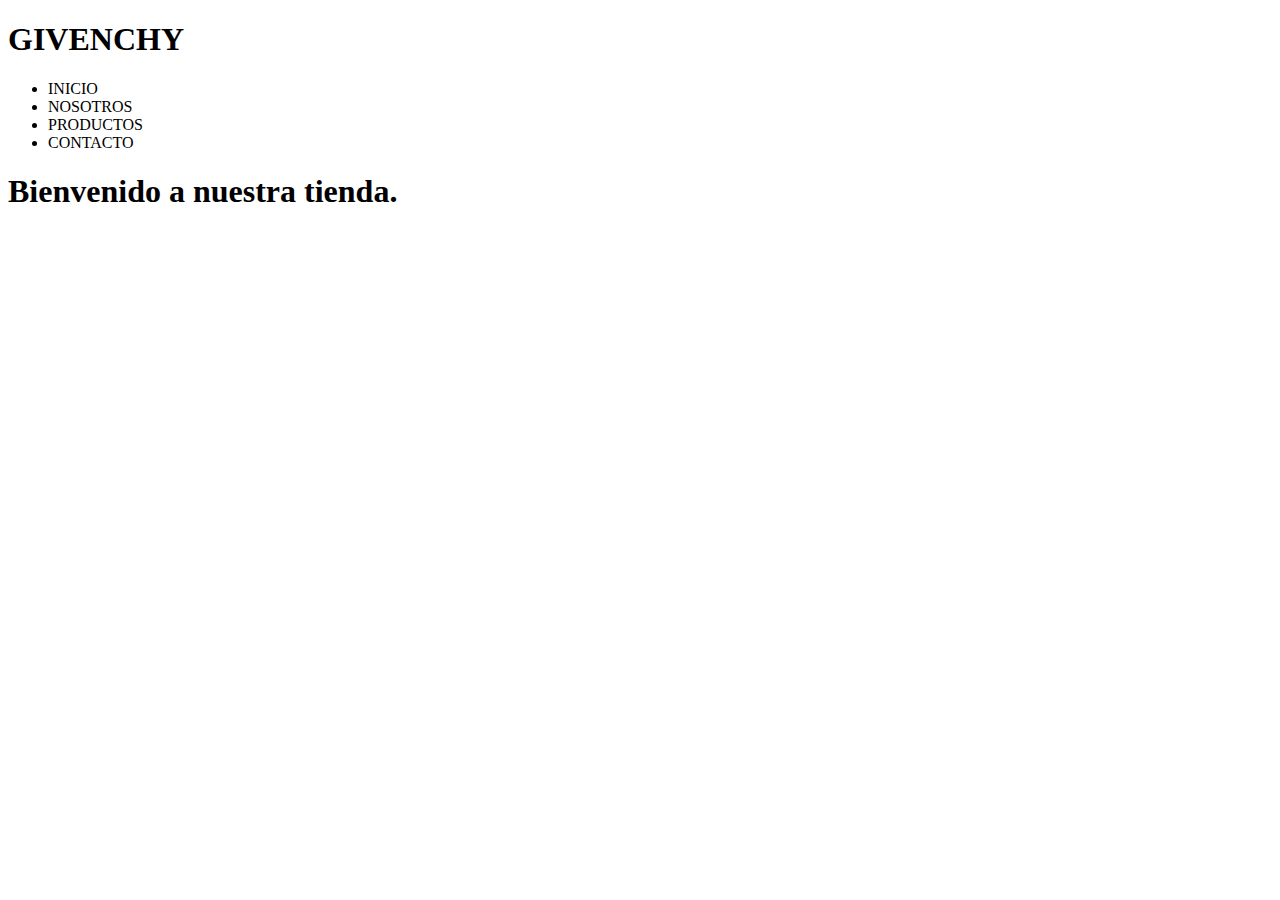
==== index.html @ 5f8a5b2b "proyectofinal" ====
<!DOCTYPE html>
<html lang="en">
<head>
    <meta charset="UTF-8">
    <meta name="viewport" content="width=device-width, initial-scale=1.0">
    <title>GIVENCHY</title>
</head>
<body>
    <!-- encabezado -->
    <section>
        <div>
            <header>
                <h1>GIVENCHY</h1>
            </header>
        </div>
        <!-- menu -->
        <div>
            <nav>
                <ul>
                    <li>INICIO</li>
                    <li>NOSOTROS</li>
                    <li>PRODUCTOS</li>
                    <li>CONTACTO</li>
                </ul>
            </nav>
        </div>
        <!-- TITULO CENTRARL -->
        <div>
            <h1>Bienvenido a nuestra tienda.</h1>
        </div>
    </section>
   
    
</body>
</html>
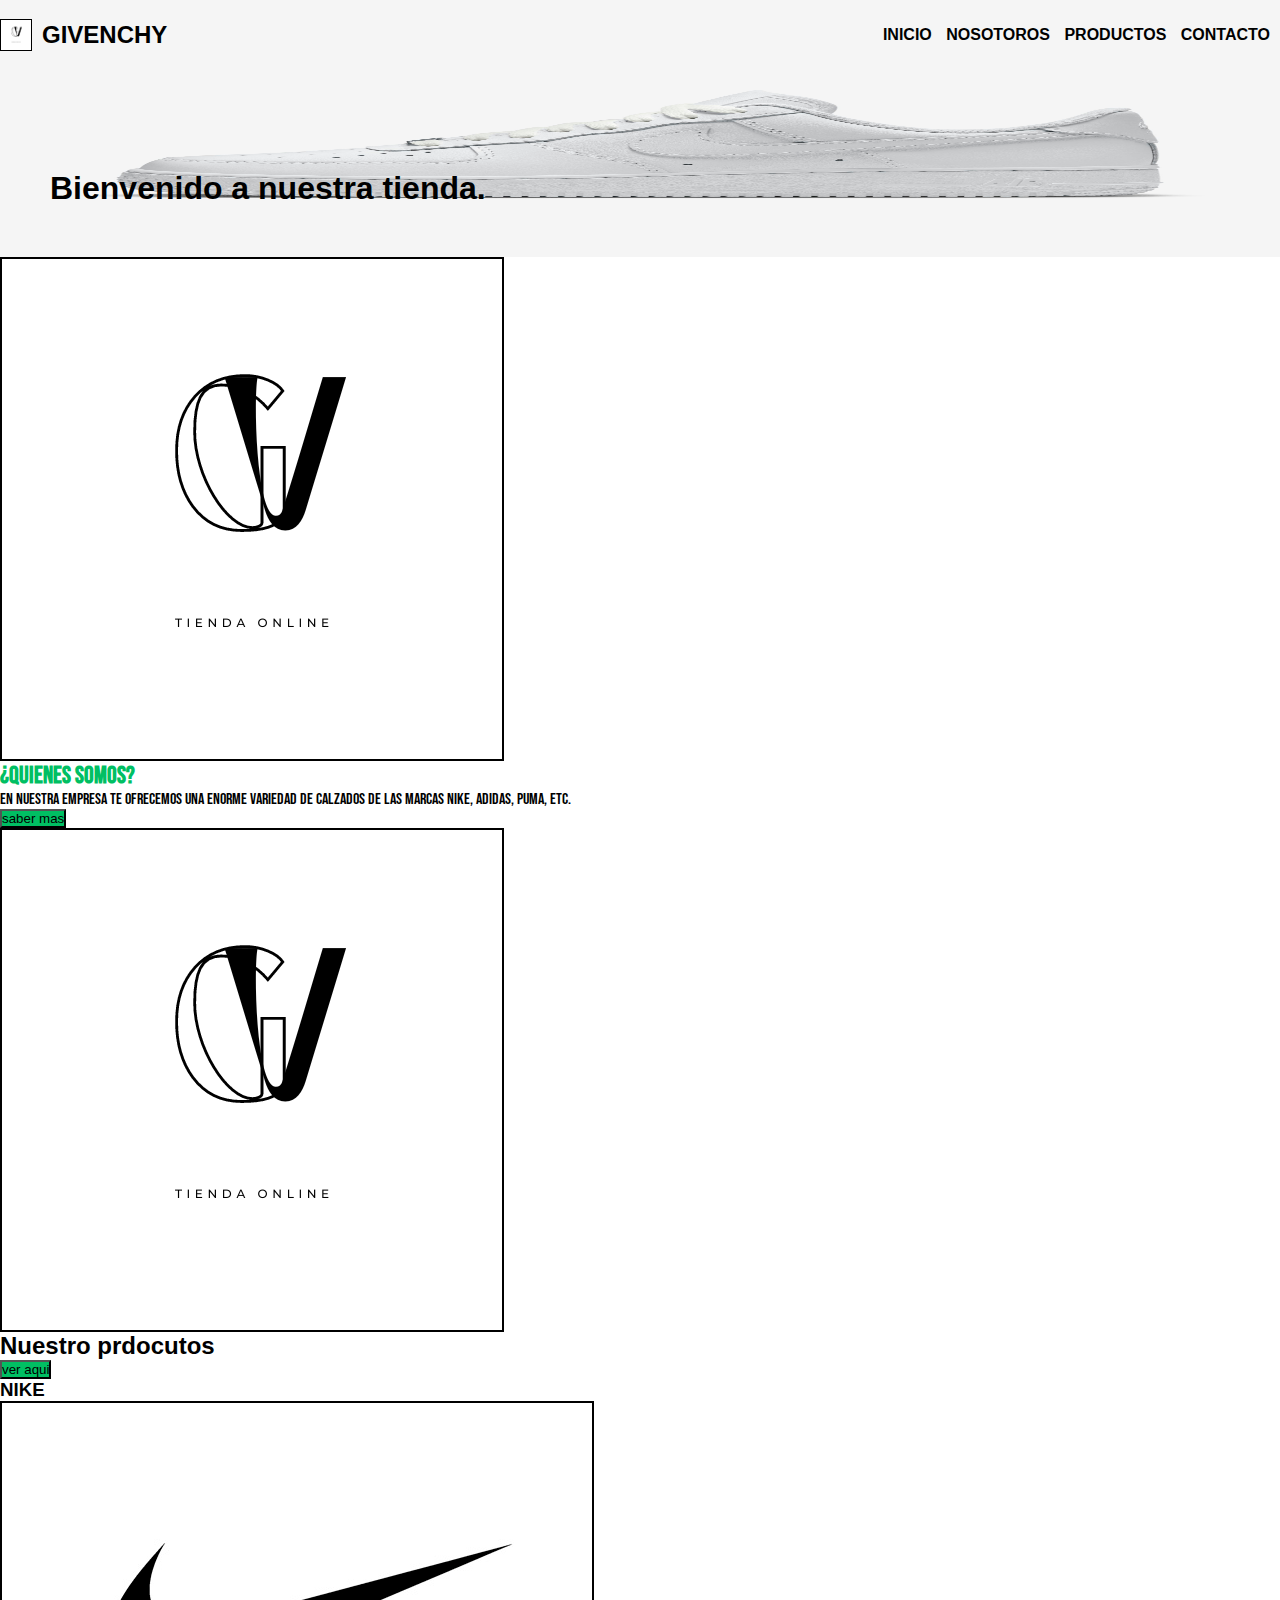
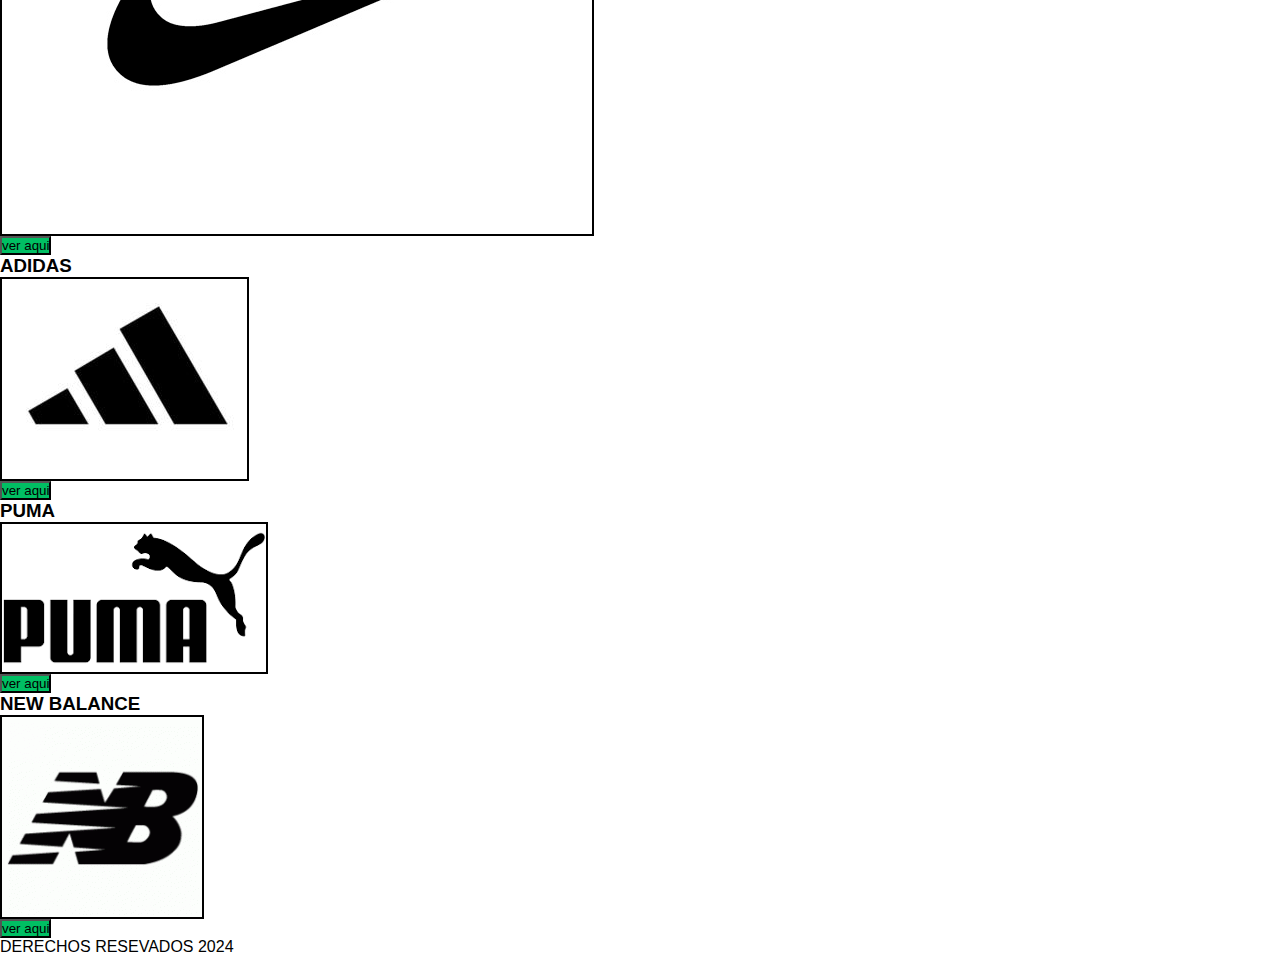
==== commit e323e69c: "proyectofinal" ====
--- a/index.html
+++ b/index.html
@@ -4,32 +4,109 @@
     <meta charset="UTF-8">
     <meta name="viewport" content="width=device-width, initial-scale=1.0">
     <title>GIVENCHY</title>
+    <link rel="stylesheet" href="assets/css/style.css">
+    <link rel="preconnect" href="https://fonts.googleapis.com">
+<link rel="preconnect" href="https://fonts.gstatic.com" crossorigin>
+<link href="https://fonts.googleapis.com/css2?family=Roboto:ital,wght@0,100;0,300;0,400;0,500;0,700;0,900;1,100;1,300;1,400;1,500;1,700;1,900&display=swap" rel="stylesheet">
+<link rel="preconnect" href="https://fonts.googleapis.com">
+<link rel="preconnect" href="https://fonts.gstatic.com" crossorigin>
+<link href="https://fonts.googleapis.com/css2?family=Bebas+Neue&family=Roboto:ital,wght@0,100;0,300;0,400;0,500;0,700;0,900;1,100;1,300;1,400;1,500;1,700;1,900&display=swap" rel="stylesheet">
 </head>
 <body>
-    <!-- encabezado -->
+   
+    <section class="fondo-inicio">
+        <!--logo y encabezado  -->
+        <header class="header-index">
+
+            <div class="logo-header">
+            
+                <img src="assets/img/logo givenchy/loggivenchy.png" alt="" id="logoimage">
+                <h2 class="nombre-empresa">GIVENCHY</h2>
+    
+               
+               </div>
+
+               <nav>
+
+                <a href="/index.html" class="nav-link">INICIO</a>
+                <a href="/pages/nosotros.html" class="nav-link">NOSOTOROS</a>
+                <a href="/pages/nuestroproductos.html" class="nav-link">PRODUCTOS</a>
+                <a href="/pages/contacto.html" class="nav-link">CONTACTO</a>
+                
+               </nav>
+
+        </header>
+        
+          
+          <div class="clearfix">
+
+            </div>
+            
+       
+        <!-- TITULO CENTRARL -->
+        <div class="titulo-central">
+            <h1 class="titulo1">Bienvenido a nuestra tienda.</h1>
+        </div>
+    </section>
+    <section id="fondo-nosotros">
+        <div>
+        <!--nosotros-->
+        <header>
+            <figure>                    
+                    <img src="assets/img/logo givenchy/loggivenchy.png" alt="" class="imagenlogo1">
+            </figure>
+            
+        </header>
+            <h2 class="titulo-nosotros">
+            ¿Quienes  somos?            
+        </h2>
+
+            <p class="parrafo-nosotros">En nuestra empresa te ofrecemos una enorme variedad de calzados de las marcas NIKE, ADIDAS, PUMA, ETC.</p>
+
+            <button class="boton-sabermas"><a href="/pages/contacto.html">saber mas</a></button>
+        </div>
+    </section>
+    <section class="fondo-productos">
+        <div class="productos">
+            <!-- nuestros productos -->
+            
+                <figure>                    
+                    <img src="assets/img/logo givenchy/loggivenchy.png" alt="" class="imagenlogo1">
+            </figure>
+            
+            <h2>Nuestro prdocutos</h2>
+            <button class="boton-veraqui"><a href="pages/nuestroproductos.html">ver aqui</a></button>
+        </div>
+    </section>
     <section>
         <div>
-            <header>
-                <h1>GIVENCHY</h1>
-            </header>
+            <!-- nike -->
+            <h3>NIKE</h3>
+            <img src="assets/img/logo_nike_principal.jpg" alt="" class="imagenlogo1">
+            <button class="boton-veraqui"><a href="/pages/productos/nike.html">ver aqui</a></button>
         </div>
-        <!-- menu -->
         <div>
-            <nav>
-                <ul>
-                    <li>INICIO</li>
-                    <li>NOSOTROS</li>
-                    <li>PRODUCTOS</li>
-                    <li>CONTACTO</li>
-                </ul>
-            </nav>
+            <!-- adidas -->
+            <h3>ADIDAS</h3>
+            <img src="assets/img/adidas-logo-black-symbol-clothes-design-icon-abstract-football-illustration-with-white-background-free-vector.jpg" alt="" class="imagenlogo1">
+            <button class="boton-veraqui"><a href="/pages/productos/adidas.html">ver aqui</a></button>
+
         </div>
-        <!-- TITULO CENTRARL -->
         <div>
-            <h1>Bienvenido a nuestra tienda.</h1>
+            <!-- puma -->
+            <h3>PUMA</h3>
+            <img src="assets/img/images.png" alt="" class="imagenlogo1">
+            <button class="boton-veraqui"><a href="/pages/productos/puma.html">ver aqui</a></button>
+
+        </div>
+        <div>
+            <!-- newbalance -->
+            <h3>NEW BALANCE</h3>
+            <img src="assets/img/new_balance.gif" alt="" class="imagenlogo1">
+            <button class="boton-veraqui"><a href="/pages/productos/newbalance.html">ver aqui</a></button>
+
         </div>
     </section>
-   
-    
+    <footer>DERECHOS RESEVADOS 2024</footer>
 </body>
 </html>--- a/assets/css/style.css
+++ b/assets/css/style.css
@@ -0,0 +1,298 @@
+
+.bebas-neue-regular {
+    font-family: "Bebas Neue", sans-serif;
+    font-weight: 400;
+    font-style: normal;
+  }
+  
+
+* {
+    margin: 0px;
+    padding: 0px;
+}
+
+.clearfix {
+    clear: both;
+}
+
+/* logo y encabezado */
+body {
+    font-family: sans-serif;
+    margin: 0;
+}
+a {
+    text-decoration: none;
+    color: black;
+}
+nav a {
+    font-weight: 600;
+    margin-right: 10px;
+}
+nav a:hover {
+    color: #00BF63;
+}
+.header-index {
+    display: flex;
+    min-height: 70px;
+    
+    justify-content: space-between;
+    align-items: center;
+}
+
+.logo-header {
+
+   display: flex; 
+   align-items: center;
+}
+#logoimage {
+    height: 30px;
+    margin-right: 10px;
+    border: 1px solid black;
+
+}
+@media (max-width:700px){
+    header{
+        flex-direction: column;
+    }
+    nav {
+        padding: 10px 0px;
+    }
+}
+
+
+/* titulo central */
+.head-givenchy {
+    color: aqua;
+    font-family: "Bebas Neue", sans-serif;
+
+}
+.imagenlogo1 {
+    border: 2px solid black;
+    display: flex;
+    align-items: center;
+    justify-content: space-between;
+
+}
+
+
+
+.head-givenchy {
+    color:black;
+}
+.titulo1{
+    margin-top: 50px;
+    padding: 50px;
+
+}
+.titulo-centr{
+    color: #00BF63;
+    font-family: "Bebas Neue", sans-serif;
+
+    
+}
+.fondo-inicio {
+    background-image: url(/assets/img/nikeairforce1.jpg);
+  background-repeat: no-repeat;
+  background-size: 100% 100%;
+}
+/* nosotros */
+.titulo-nosotros {
+    color: #00BF63;
+    font-family: "Bebas Neue", sans-serif;
+
+
+}
+.parrafo-nosotros {
+    color: black;
+    font-family: "Bebas Neue", sans-serif;
+
+
+}
+.boton-sabermas {
+    background-color:#00BF63;
+
+}
+
+/* nuestro productos */
+.boton-veraqui {
+    color: white;
+    background-color:#00BF63;
+}
+.boton-veraqui2 {
+    color: white;
+    background-color:#00BF63;
+}
+
+
+/* productos */
+.titulo-nike{
+    color: #00BF63;
+
+}
+.boton-nike{
+    color: white;
+    background-color:#00BF63;
+}
+.titulo-adidas{
+    color: #00BF63;
+
+}
+.boton-adidas{
+    color: white;
+    background-color:#00BF63;
+}
+.titulo-puma{
+    color: #00BF63;
+
+}
+.boton-puma{
+    color: white;
+    background-color:#00BF63;
+}
+.titulo-new{
+    color: #00BF63;
+
+}
+.boton-new{
+    color: white;
+    background-color:#00BF63;
+}
+
+
+
+
+
+/* adidas */
+.titulo-ozmillen {
+    color: #00BF63;
+}
+.boton-ozmillen {
+    color: white;
+    background-color:#00BF63;
+
+}
+
+.titulo-campus {
+    color: #00BF63;
+}
+.boton-campus {
+    color: white;
+    background-color:#00BF63;
+
+}
+
+.titulo-breaknet {
+    color: #00BF63;
+}
+.boton-breaknet {
+    color: white;
+    background-color:#00BF63;
+
+}
+
+.titulo-confort {
+    color: #00BF63;
+}
+.boton-confort {
+    color: white;
+    background-color:#00BF63;
+
+}
+/* nike */
+.titulo-lownext {
+    color: #00BF63;
+
+}
+.boton-lownext {
+    color: white;
+    background-color:#00BF63;
+
+}
+.titulo-courtvision {
+    color: #00BF63;
+
+}
+.boton-courtvision {
+    color: white;
+    background-color:#00BF63;
+
+}
+.titulo-air97 {
+    color: #00BF63;
+
+}
+.boton-air97 {
+    color: white;
+    background-color:#00BF63;
+
+}
+.titulo-maxdia {
+    color: #00BF63;
+
+}
+.boton-maxdia {
+    color: white;
+    background-color:#00BF63;
+
+}
+/* puma */
+.titulo-future{
+    color: #00BF63;
+}
+.boton-future{
+    color: white;
+    background-color:#00BF63;
+}
+.titulo-rsx{
+    color: #00BF63;
+}
+.boton-rsx{
+    color: white;
+    background-color:#00BF63;
+}
+.titulo-trc{
+    color: #00BF63;
+}
+.boton-trc{
+    color: white;
+    background-color:#00BF63;
+}
+.titulo-calidram{
+    color: #00BF63;
+}
+.boton-calidram{
+    color: white;
+    background-color:#00BF63;
+}
+/* newbalance */
+.titulo-574{
+    color: #00BF63;
+}
+.boton-574{
+    color: white;
+    background-color:#00BF63;
+}
+.titulo-m574{
+    color: #00BF63;
+}
+.boton-m574{
+    color: white;
+    background-color:#00BF63;
+}
+.titulo-fresh{
+    color: #00BF63;
+}
+.boton-fresh{
+    color: white;
+    background-color:#00BF63;
+}
+.titulo-500{
+    color: #00BF63;
+}
+.boton-500{
+    color: white;
+    background-color:#00BF63;
+}
+
+
+
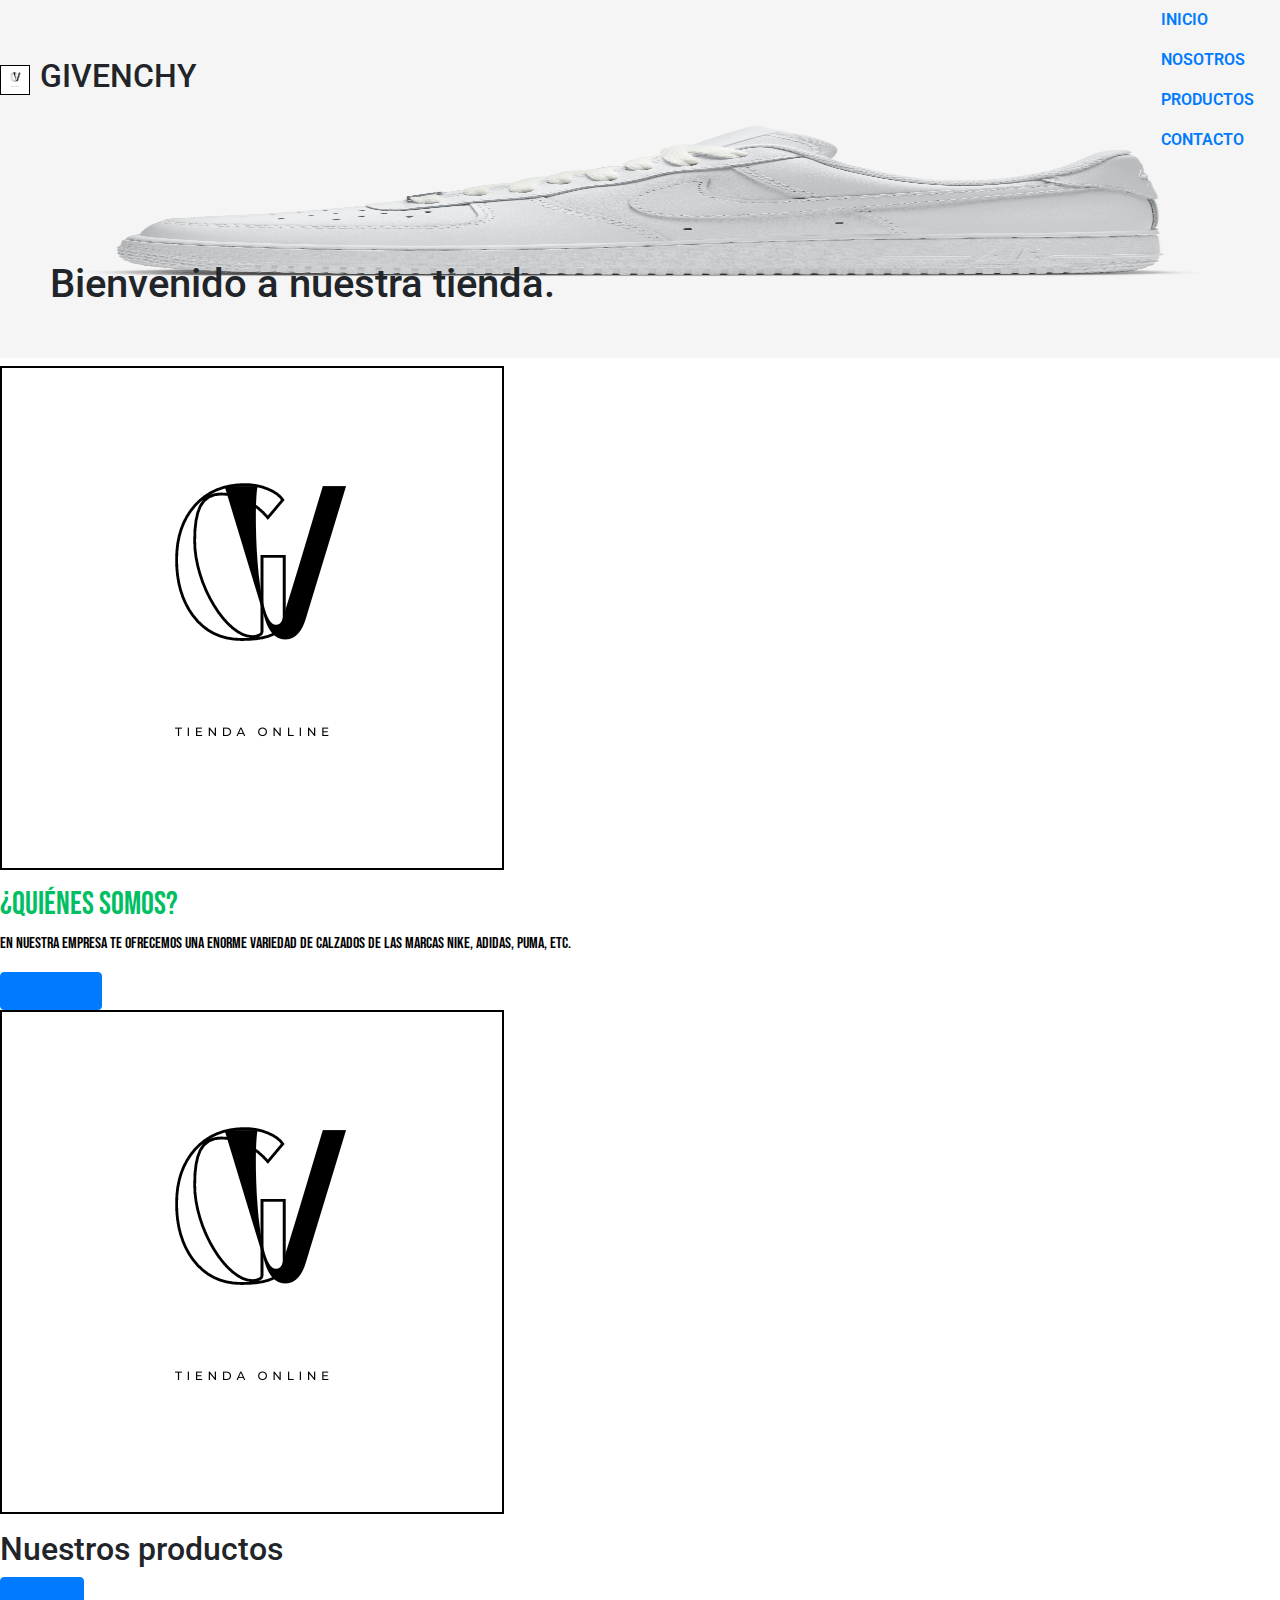
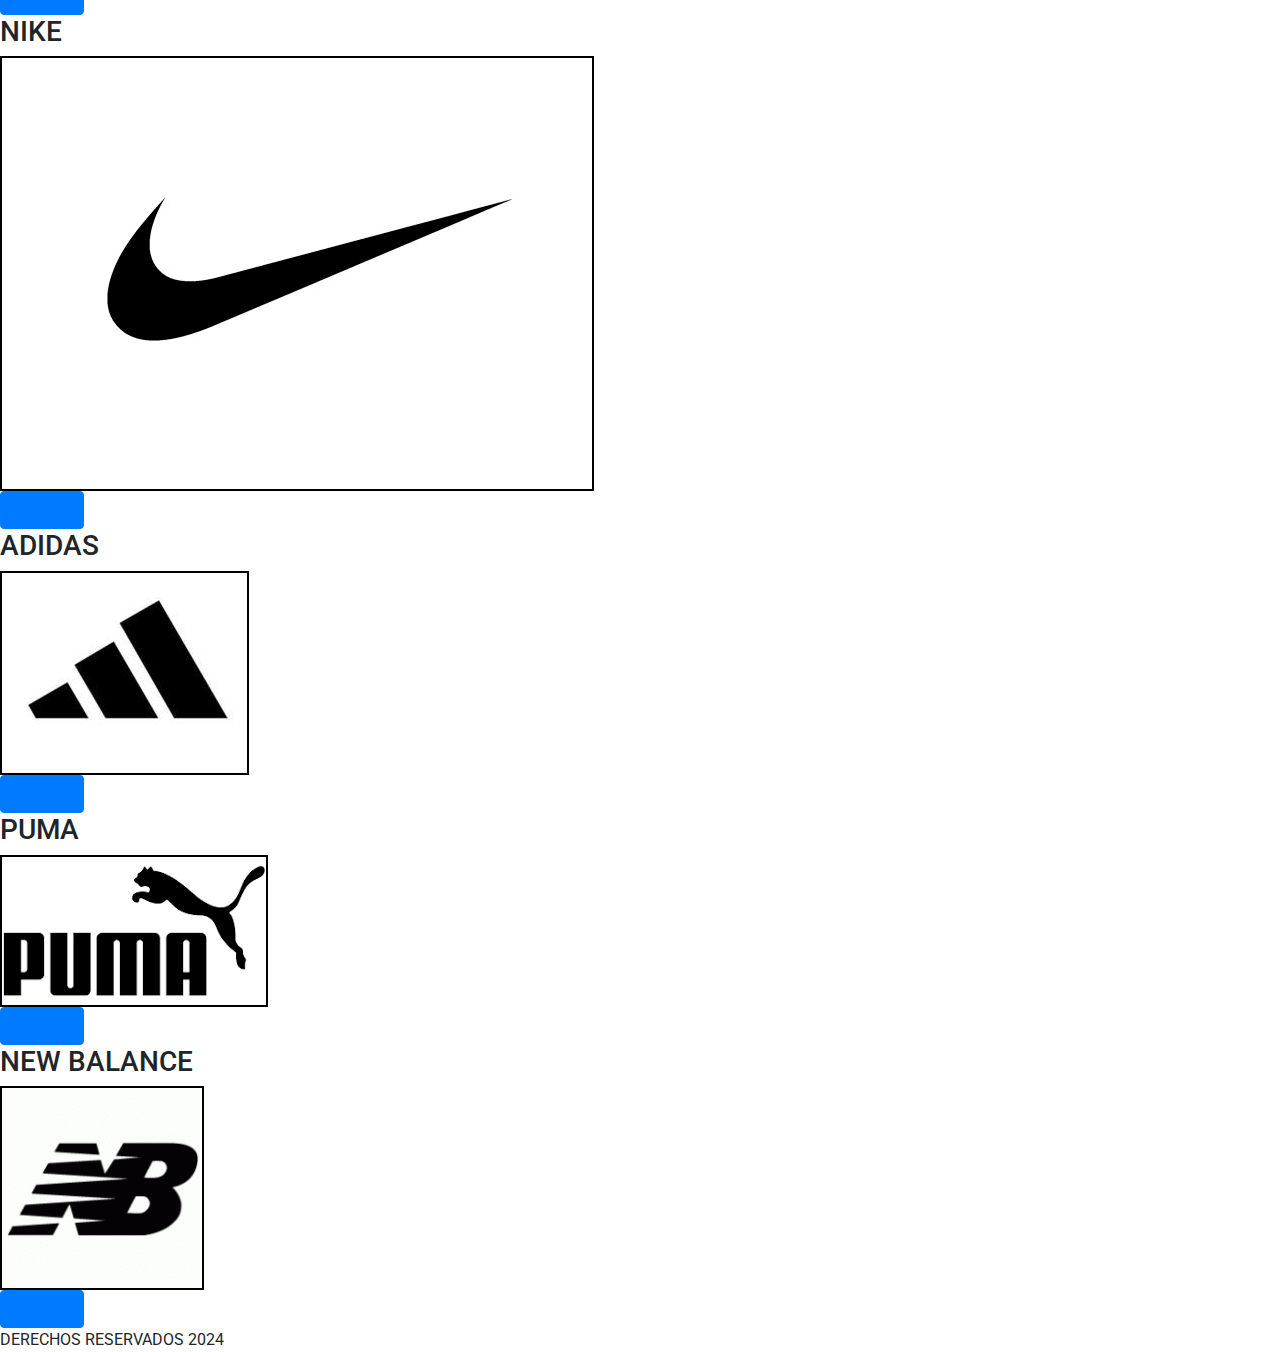
==== commit 3c5ee7bb: "proyectofinal" ====
--- a/index.html
+++ b/index.html
@@ -5,108 +5,85 @@
     <meta name="viewport" content="width=device-width, initial-scale=1.0">
     <title>GIVENCHY</title>
     <link rel="stylesheet" href="assets/css/style.css">
+    <!-- Bootstrap CSS -->
+    <link href="https://stackpath.bootstrapcdn.com/bootstrap/4.5.2/css/bootstrap.min.css" rel="stylesheet">
     <link rel="preconnect" href="https://fonts.googleapis.com">
-<link rel="preconnect" href="https://fonts.gstatic.com" crossorigin>
-<link href="https://fonts.googleapis.com/css2?family=Roboto:ital,wght@0,100;0,300;0,400;0,500;0,700;0,900;1,100;1,300;1,400;1,500;1,700;1,900&display=swap" rel="stylesheet">
-<link rel="preconnect" href="https://fonts.googleapis.com">
-<link rel="preconnect" href="https://fonts.gstatic.com" crossorigin>
-<link href="https://fonts.googleapis.com/css2?family=Bebas+Neue&family=Roboto:ital,wght@0,100;0,300;0,400;0,500;0,700;0,900;1,100;1,300;1,400;1,500;1,700;1,900&display=swap" rel="stylesheet">
+    <link rel="preconnect" href="https://fonts.gstatic.com" crossorigin>
+    <link href="https://fonts.googleapis.com/css2?family=Roboto:ital,wght@0,100;0,300;0,400;0,500;0,700;0,900;1,100;1,300;1,400;1,500;1,700;1,900&display=swap" rel="stylesheet">
+    <link rel="preconnect" href="https://fonts.googleapis.com">
+    <link rel="preconnect" href="https://fonts.gstatic.com" crossorigin>
+    <link href="https://fonts.googleapis.com/css2?family=Bebas+Neue&family=Roboto:ital,wght@0,100;0,300;0,400;0,500;0,700;0,900;1,100;1,300;1,400;1,500;1,700;1,900&display=swap" rel="stylesheet">
 </head>
 <body>
-   
     <section class="fondo-inicio">
-        <!--logo y encabezado  -->
+        <!-- Header y navegación -->
         <header class="header-index">
-
             <div class="logo-header">
-            
                 <img src="assets/img/logo givenchy/loggivenchy.png" alt="" id="logoimage">
                 <h2 class="nombre-empresa">GIVENCHY</h2>
-    
-               
-               </div>
-
-               <nav>
-
+            </div>
+            <nav>
                 <a href="/index.html" class="nav-link">INICIO</a>
-                <a href="/pages/nosotros.html" class="nav-link">NOSOTOROS</a>
+                <a href="/pages/nosotros.html" class="nav-link">NOSOTROS</a>
                 <a href="/pages/nuestroproductos.html" class="nav-link">PRODUCTOS</a>
                 <a href="/pages/contacto.html" class="nav-link">CONTACTO</a>
-                
-               </nav>
-
+            </nav>
         </header>
-        
-          
-          <div class="clearfix">
-
-            </div>
-            
-       
-        <!-- TITULO CENTRARL -->
+        <!-- Título central -->
         <div class="titulo-central">
             <h1 class="titulo1">Bienvenido a nuestra tienda.</h1>
         </div>
     </section>
     <section id="fondo-nosotros">
+        <!-- Nosotros -->
         <div>
-        <!--nosotros-->
-        <header>
-            <figure>                    
+            <header>
+                <figure>
                     <img src="assets/img/logo givenchy/loggivenchy.png" alt="" class="imagenlogo1">
-            </figure>
-            
-        </header>
-            <h2 class="titulo-nosotros">
-            ¿Quienes  somos?            
-        </h2>
-
-            <p class="parrafo-nosotros">En nuestra empresa te ofrecemos una enorme variedad de calzados de las marcas NIKE, ADIDAS, PUMA, ETC.</p>
-
-            <button class="boton-sabermas"><a href="/pages/contacto.html">saber mas</a></button>
+                </figure>
+            </header>
+            <h2 class="titulo-nosotros">¿Quiénes somos?</h2>
+            <p class="parrafo-nosotros">En nuestra empresa te ofrecemos una enorme variedad de calzados de las marcas NIKE, ADIDAS, PUMA, etc.</p>
+            <button class="btn btn-primary boton-sabermas"><a href="/pages/contacto.html">Saber más</a></button>
         </div>
     </section>
     <section class="fondo-productos">
+        <!-- Nuestros productos -->
         <div class="productos">
-            <!-- nuestros productos -->
-            
-                <figure>                    
-                    <img src="assets/img/logo givenchy/loggivenchy.png" alt="" class="imagenlogo1">
+            <figure>
+                <img src="assets/img/logo givenchy/loggivenchy.png" alt="" class="imagenlogo1">
             </figure>
-            
-            <h2>Nuestro prdocutos</h2>
-            <button class="boton-veraqui"><a href="pages/nuestroproductos.html">ver aqui</a></button>
+            <h2>Nuestros productos</h2>
+            <button class="btn btn-primary boton-veraqui"><a href="pages/nuestroproductos.html">Ver aquí</a></button>
         </div>
     </section>
     <section>
+        <!-- Marcas -->
         <div>
-            <!-- nike -->
             <h3>NIKE</h3>
             <img src="assets/img/logo_nike_principal.jpg" alt="" class="imagenlogo1">
-            <button class="boton-veraqui"><a href="/pages/productos/nike.html">ver aqui</a></button>
+            <button class="btn btn-primary boton-veraqui"><a href="/pages/productos/nike.html">Ver aquí</a></button>
         </div>
         <div>
-            <!-- adidas -->
             <h3>ADIDAS</h3>
             <img src="assets/img/adidas-logo-black-symbol-clothes-design-icon-abstract-football-illustration-with-white-background-free-vector.jpg" alt="" class="imagenlogo1">
-            <button class="boton-veraqui"><a href="/pages/productos/adidas.html">ver aqui</a></button>
-
+            <button class="btn btn-primary boton-veraqui"><a href="/pages/productos/adidas.html">Ver aquí</a></button>
         </div>
         <div>
-            <!-- puma -->
             <h3>PUMA</h3>
             <img src="assets/img/images.png" alt="" class="imagenlogo1">
-            <button class="boton-veraqui"><a href="/pages/productos/puma.html">ver aqui</a></button>
-
+            <button class="btn btn-primary boton-veraqui"><a href="/pages/productos/puma.html">Ver aquí</a></button>
         </div>
         <div>
-            <!-- newbalance -->
             <h3>NEW BALANCE</h3>
             <img src="assets/img/new_balance.gif" alt="" class="imagenlogo1">
-            <button class="boton-veraqui"><a href="/pages/productos/newbalance.html">ver aqui</a></button>
-
+            <button class="btn btn-primary boton-veraqui"><a href="/pages/productos/newbalance.html">Ver aquí</a></button>
         </div>
     </section>
-    <footer>DERECHOS RESEVADOS 2024</footer>
+    <footer>DERECHOS RESERVADOS 2024</footer>
+    <!-- Bootstrap JS, Popper.js y jQuery -->
+    <script src="https://code.jquery.com/jquery-3.5.1.slim.min.js"></script>
+    <script src="https://cdn.jsdelivr.net/npm/@popperjs/core@2.5.3/dist/umd/popper.min.js"></script>
+    <script src="https://stackpath.bootstrapcdn.com/bootstrap/4.5.2/js/bootstrap.min.js"></script>
 </body>
-</html>+</html>
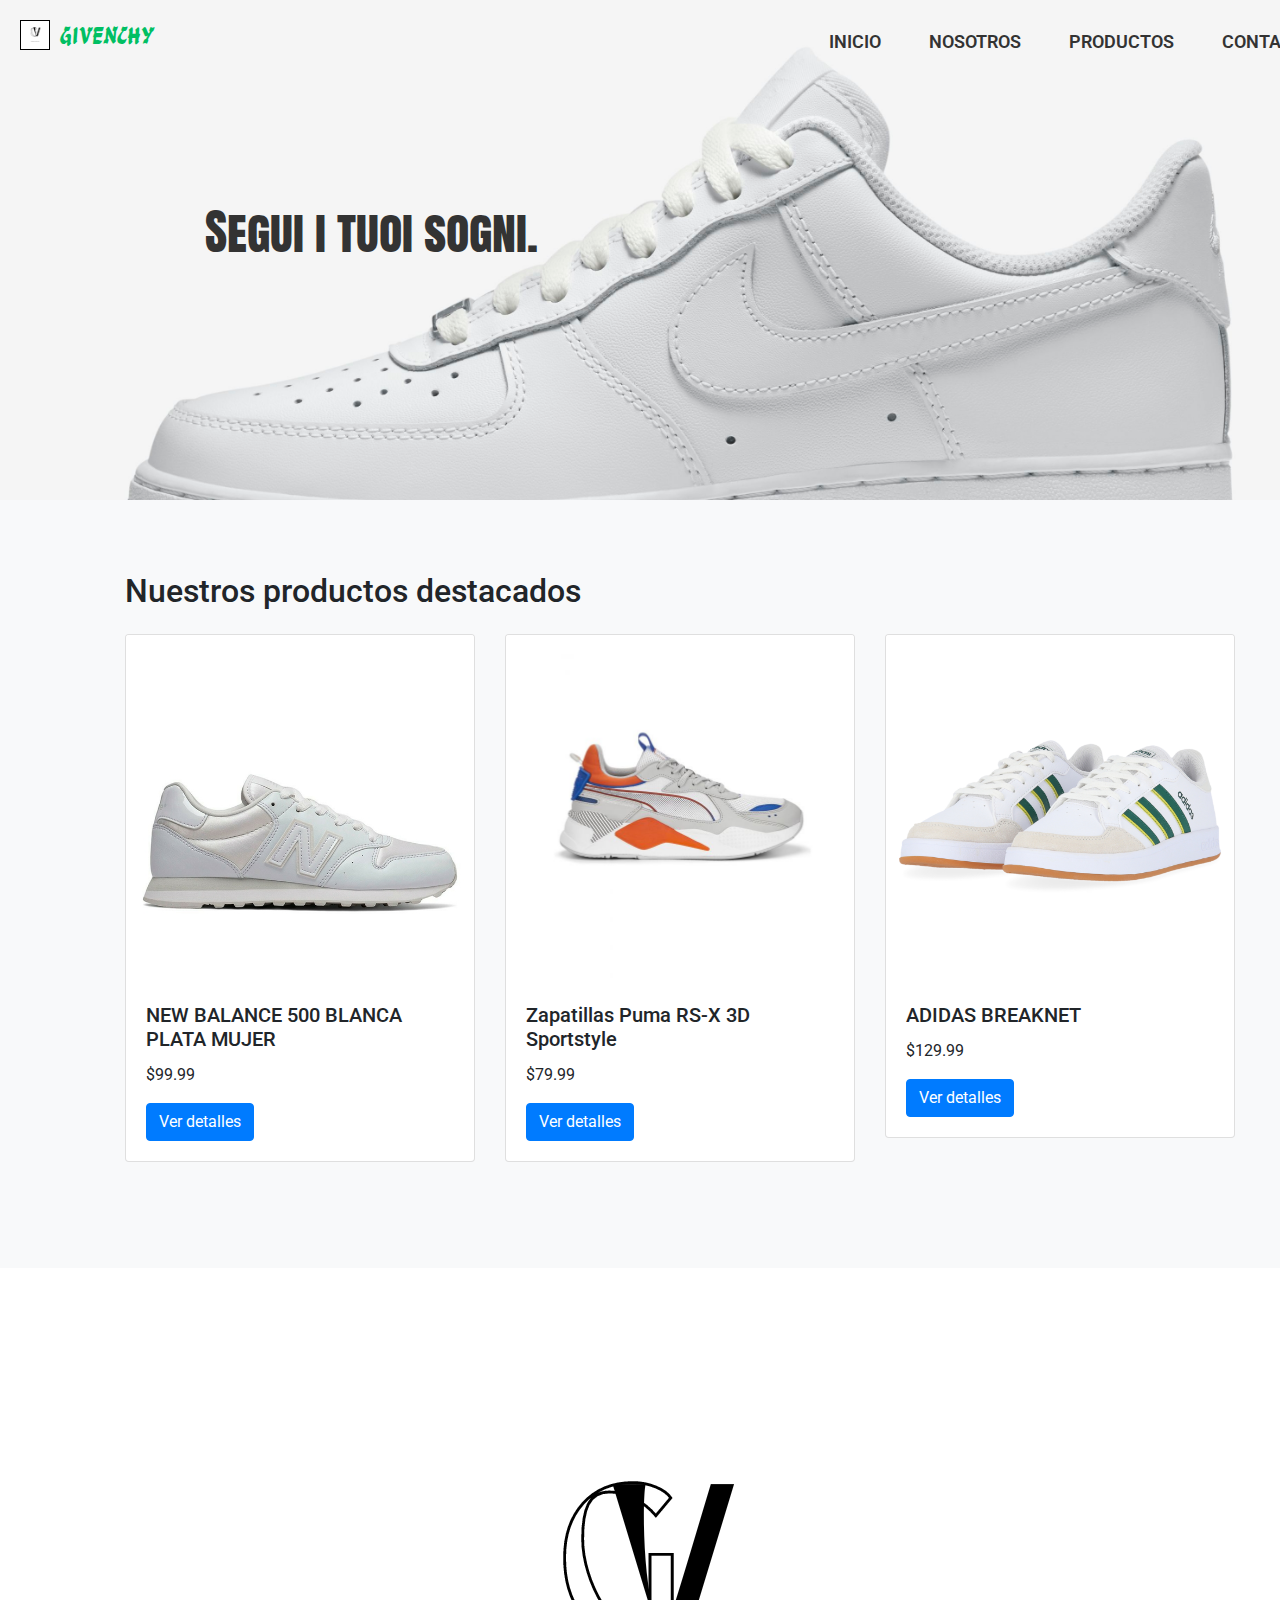
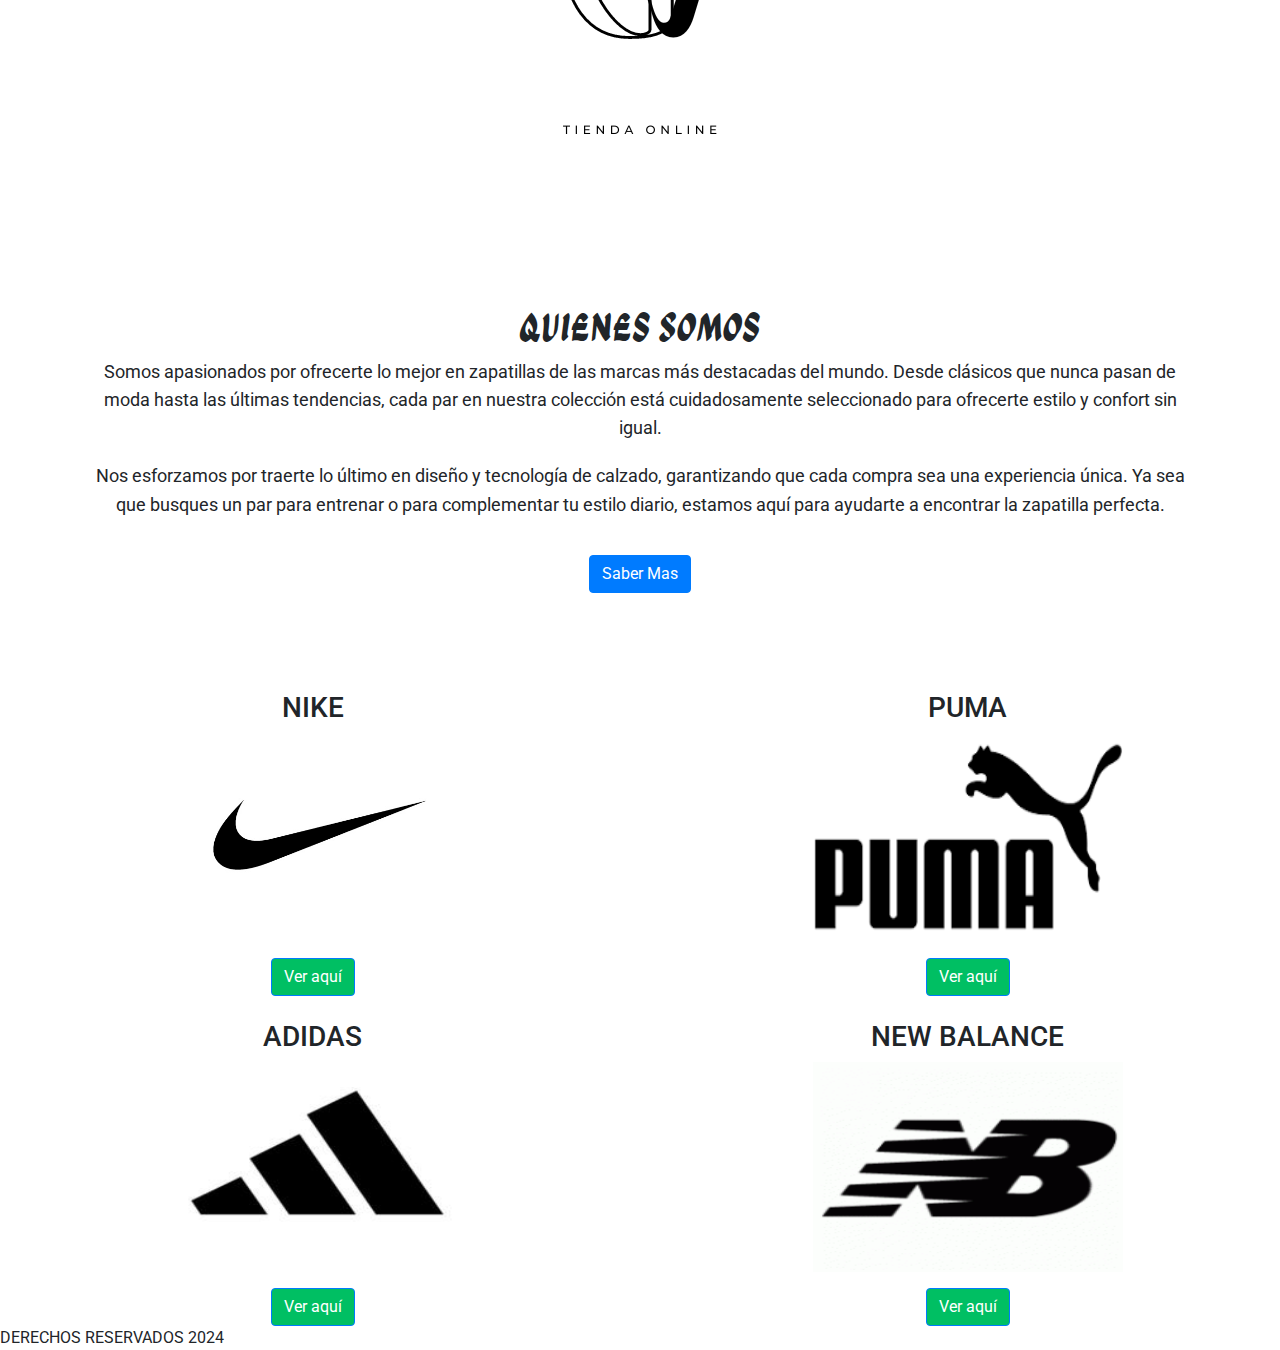
==== commit 77fd8d3f: "proyectofinal" ====
--- a/index.html
+++ b/index.html
@@ -13,77 +13,213 @@
     <link rel="preconnect" href="https://fonts.googleapis.com">
     <link rel="preconnect" href="https://fonts.gstatic.com" crossorigin>
     <link href="https://fonts.googleapis.com/css2?family=Bebas+Neue&family=Roboto:ital,wght@0,100;0,300;0,400;0,500;0,700;0,900;1,100;1,300;1,400;1,500;1,700;1,900&display=swap" rel="stylesheet">
+    <link rel="stylesheet" href="https://fonts.googleapis.com/css2?family=Anton+SC&display=swap">
+    <link href="https://fonts.googleapis.com/css2?family=Bebas+Neue&family=Ga+Maamli&display=swap" rel="stylesheet">
+
+
+    <link rel="preconnect" href="https://fonts.googleapis.com">
+<link rel="preconnect" href="https://fonts.gstatic.com" crossorigin>
+<link href="https://fonts.googleapis.com/css2?family=Bebas+Neue&family=Ga+Maamli&display=swap" rel="stylesheet">
+  </head>
+<body>
+  <section class="fondoInicio">
+    <div class="container">
+        <!-- Header y navegación -->
+        <header class="header-index d-flex justify-content-between align-items-center mb-4">
+            <div class="logo-header">
+                <img src="assets/img/logo givenchy/loggivenchy.png" alt="" id="logoimage" class="img-fluid">
+                <h2 class="nombre-empresa">GIVENCHY</h2>
+            </div>
+            <nav class="d-flex align-items-center justify-content-end nav-custom">
+                <a href="#inicio" class="nav-link mx-2">INICIO</a>
+                <a href="#fondo-nosotros" class="nav-link mx-2">NOSOTROS</a>
+                <a href="#productos" class="nav-link mx-2">PRODUCTOS</a>
+                <a href="#contacto" class="nav-link mx-2">CONTACTO</a>
+                <!-- Asegúrate de que el href corresponda al id "fondo-nosotros" -->
+            </nav>
+            
+          
+        </header>
+        <!-- Título central -->
+        <div class="position-relative">
+          <div class="titulo-esquina text-left position-absolute top-50 start-0 translate-middle-y">
+              <h1 class="titulo1" style="font-size: 3.0em;">Segui i tuoi sogni.</h1>
+          </div>
+      </div>
+      
+    </div>
+</section>
+
+
+
+
+
+<style>
+    @media screen and (min-width: 1360px) and (max-height: 768px) {
+        #fondo-nosotros {
+            /* Aquí puedes definir los estilos específicos para esta resolución */
+            padding-top: 50px; /* Ejemplo: mayor espacio superior */
+            padding-bottom: 50px; /* Ejemplo: mayor espacio inferior */
+            background-color: #f0f0f0; /* Ejemplo: color de fondo */
+        }
+
+        .titulo-nosotros {
+            font-size: 2.5em; /* Ejemplo: tamaño de fuente más grande */
+        }
+
+        .parrafo-nosotros {
+            line-height: 1.6; /* Ejemplo: espacio entre líneas del párrafo */
+        }
+    }
+</style>
+
+<section id="fondo-nosotros" class="bg-light py-5">
+    <div class="container">
+        <div class="row align-items-center">
+            <!-- Logo en la esquina superior izquierda -->
+            <div class="col-lg-2 mb-4">
+                
+            </div>
+
+            <!-- Contenido de texto y botón -->
+           
+
+            <!-- Tarjetas de productos -->
+            <div class="col-lg-12">
+                <h2 class="mb-4">Nuestros productos destacados</h2>
+                <div class="row">
+                    <div class="col-md-4 mb-4">
+                        <div class="card">
+                            <img src="assets/img/caratula new balance/nwe balance mujer 500.jpg" class="card-img-top" alt="Producto 1">
+                            <div class="card-body">
+                                <h5 class="card-title">NEW BALANCE 500 BLANCA PLATA MUJER</h5>
+                                <p class="card-text">$99.99</p>
+                                <a href="#" class="btn btn-primary">Ver detalles</a>
+                            </div>
+                        </div>
+                    </div>
+                    <div class="col-md-4 mb-4">
+                        <div class="card">
+                            <img src="assets/img/caratula puma/puma rsx3d.jpg" class="card-img-top" alt="Producto 2">
+                            <div class="card-body">
+                                <h5 class="card-title">Zapatillas Puma RS-X 3D Sportstyle</h5>
+                                <p class="card-text">$79.99</p>
+                                <a href="#" class="btn btn-primary">Ver detalles</a>
+                            </div>
+                        </div>
+                    </div>
+                    <div class="col-md-4 mb-4">
+                        <div class="card">
+                            <img src="assets/img/caratula adidas/adidas breaknet hombre.jpg" class="card-img-top" alt="Producto 3">
+                            <div class="card-body">
+                                <h5 class="card-title">ADIDAS BREAKNET</h5>
+                                <p class="card-text">$129.99</p>
+                                <a href="#" class="btn btn-primary">Ver detalles</a>
+                            </div>
+                        </div>
+                    </div>
+                </div>
+            </div>
+        </div>
+    </div>
+</section>
+
+      
+      
+<style>
+    .productos {
+        padding: 50px 0;
+    }
+    .productos h2 {
+        font-family: 'Ga Maamli', sans-serif;
+    }
+    .productos p {
+        font-size: 1.1rem;
+        line-height: 1.6;
+        margin-bottom: 20px;
+    }
+    .productos img {
+        max-width: 100%;
+        height: auto;
+        margin-bottom: 20px;
+    }
+    @media (min-width: 768px) {
+        .productos h2 {
+            font-size: 2.5rem;
+        }
+    }
+</style>
 </head>
 <body>
-    <section class="fondo-inicio">
-        <!-- Header y navegación -->
-        <header class="header-index">
-            <div class="logo-header">
-                <img src="assets/img/logo givenchy/loggivenchy.png" alt="" id="logoimage">
-                <h2 class="nombre-empresa">GIVENCHY</h2>
-            </div>
-            <nav>
-                <a href="/index.html" class="nav-link">INICIO</a>
-                <a href="/pages/nosotros.html" class="nav-link">NOSOTROS</a>
-                <a href="/pages/nuestroproductos.html" class="nav-link">PRODUCTOS</a>
-                <a href="/pages/contacto.html" class="nav-link">CONTACTO</a>
-            </nav>
-        </header>
-        <!-- Título central -->
-        <div class="titulo-central">
-            <h1 class="titulo1">Bienvenido a nuestra tienda.</h1>
+<section id="productos" class="py-5">
+    <div class="container">
+        <!-- Nuestros productos -->
+        <div class="productos text-center">
+            <figure>
+                <img src="assets/img/logo givenchy/loggivenchy.png" alt="Givenchy Logo" class="img-fluid">
+            </figure>
+            <h2>Quienes Somos</h2>
+            <p>Somos apasionados por ofrecerte lo mejor en zapatillas de las marcas más destacadas del mundo. Desde clásicos que nunca pasan de moda hasta las últimas tendencias, cada par en nuestra colección está cuidadosamente seleccionado para ofrecerte estilo y confort sin igual.</p>
+            <p>Nos esforzamos por traerte lo último en diseño y tecnología de calzado, garantizando que cada compra sea una experiencia única. Ya sea que busques un par para entrenar o para complementar tu estilo diario, estamos aquí para ayudarte a encontrar la zapatilla perfecta.</p>
+            <button class="btn btn-primary mt-3"><a href="" class="text-white">Saber Mas</a></button>
         </div>
-    </section>
-    <section id="fondo-nosotros">
-        <!-- Nosotros -->
-        <div>
-            <header>
-                <figure>
-                    <img src="assets/img/logo givenchy/loggivenchy.png" alt="" class="imagenlogo1">
-                </figure>
-            </header>
-            <h2 class="titulo-nosotros">¿Quiénes somos?</h2>
-            <p class="parrafo-nosotros">En nuestra empresa te ofrecemos una enorme variedad de calzados de las marcas NIKE, ADIDAS, PUMA, etc.</p>
-            <button class="btn btn-primary boton-sabermas"><a href="/pages/contacto.html">Saber más</a></button>
-        </div>
-    </section>
-    <section class="fondo-productos">
-        <!-- Nuestros productos -->
-        <div class="productos">
-            <figure>
-                <img src="assets/img/logo givenchy/loggivenchy.png" alt="" class="imagenlogo1">
-            </figure>
-            <h2>Nuestros productos</h2>
-            <button class="btn btn-primary boton-veraqui"><a href="pages/nuestroproductos.html">Ver aquí</a></button>
-        </div>
-    </section>
-    <section>
-        <!-- Marcas -->
-        <div>
-            <h3>NIKE</h3>
-            <img src="assets/img/logo_nike_principal.jpg" alt="" class="imagenlogo1">
-            <button class="btn btn-primary boton-veraqui"><a href="/pages/productos/nike.html">Ver aquí</a></button>
-        </div>
-        <div>
-            <h3>ADIDAS</h3>
-            <img src="assets/img/adidas-logo-black-symbol-clothes-design-icon-abstract-football-illustration-with-white-background-free-vector.jpg" alt="" class="imagenlogo1">
-            <button class="btn btn-primary boton-veraqui"><a href="/pages/productos/adidas.html">Ver aquí</a></button>
-        </div>
-        <div>
-            <h3>PUMA</h3>
-            <img src="assets/img/images.png" alt="" class="imagenlogo1">
-            <button class="btn btn-primary boton-veraqui"><a href="/pages/productos/puma.html">Ver aquí</a></button>
-        </div>
-        <div>
-            <h3>NEW BALANCE</h3>
-            <img src="assets/img/new_balance.gif" alt="" class="imagenlogo1">
-            <button class="btn btn-primary boton-veraqui"><a href="/pages/productos/newbalance.html">Ver aquí</a></button>
-        </div>
-    </section>
+    </div>
+</section>
+
+
+    
+    <section id="productos">
+      <!-- Marcas -->
+      <div class="row">
+          <div class="col-md-6">
+              <div class="text-center mb-4">
+                  <h3>NIKE</h3>
+                  <img src="assets/img/logo_nike_principal.jpg" alt="Nike Logo" class="img-fluid" style="height: 210px; width: 310px;">
+                  <br>
+                  <button class="btn btn-primary mt-3" style="background-color: #00BF63;"><a href="/pages/productos/nike.html" class="text-white">Ver aquí</a></button>
+              </div>
+              <div class="text-center">
+                  <h3>ADIDAS</h3>
+                  <img src="assets/img/adidas-logo-black-symbol-clothes-design-icon-abstract-football-illustration-with-white-background-free-vector.jpg" alt="Adidas Logo" class="img-fluid" style="height: 210px; width: 310px;">
+                  <br>
+                  <button class="btn btn-primary mt-3" style="background-color: #00BF63;"><a href="/pages/productos/adidas.html" class="text-white">Ver aquí</a></button>
+              </div>
+          </div>
+          <div class="col-md-6">
+              <div class="text-center mb-4">
+                  <h3>PUMA</h3>
+                  <img src="assets/img/images.png" alt="Puma Logo" class="img-fluid" style="height: 210px; width: 310px;">
+                  <br>
+                  <button class="btn btn-primary mt-3" style="background-color: #00BF63;"><a href="/pages/productos/puma.html" class="text-white">Ver aquí</a></button>
+              </div>
+              <div class="text-center">
+                  <h3>NEW BALANCE</h3>
+                  <img src="assets/img/new_balance.gif" alt="New Balance Logo" class="img-fluid" style="height: 210px; width: 310px;">
+                  <br>
+                  <button class="btn btn-primary mt-3" style="background-color: #00BF63;"><a href="/pages/productos/newbalance.html" class="text-white">Ver aquí</a></button>
+              </div>
+          </div>
+      </div>
+  </section>
+  
+  
+  
+  
+  
+  
     <footer>DERECHOS RESERVADOS 2024</footer>
     <!-- Bootstrap JS, Popper.js y jQuery -->
     <script src="https://code.jquery.com/jquery-3.5.1.slim.min.js"></script>
     <script src="https://cdn.jsdelivr.net/npm/@popperjs/core@2.5.3/dist/umd/popper.min.js"></script>
     <script src="https://stackpath.bootstrapcdn.com/bootstrap/4.5.2/js/bootstrap.min.js"></script>
+    <script>
+        // Inicialización del carrusel con intervalo automático
+        document.addEventListener('DOMContentLoaded', function() {
+          var myCarousel = document.getElementById('carouselProductos');
+          var carousel = new bootstrap.Carousel(myCarousel, {
+            interval: 5000 // Cambiar cada 5 segundos (5000 milisegundos)
+          });
+        });
+      </script>
 </body>
 </html>
--- a/assets/css/style.css
+++ b/assets/css/style.css
@@ -28,9 +28,8 @@
     font-weight: 600;
     margin-right: 10px;
 }
-nav a:hover {
-    color: #00BF63;
-}
+
+
 .header-index {
     display: flex;
     min-height: 70px;
@@ -58,6 +57,65 @@
         padding: 10px 0px;
     }
 }
+.fondoInicio {
+    background-color: #f7f7f7; /* Ejemplo de color de fondo */
+    width: 1360px; /* Ancho específico */
+    height: 768px; /* Altura específica */
+    margin: 0 auto; /* Centra la sección horizontalmente */
+    position: relative; /* Establece posición relativa para contenido posicionado */
+    overflow: hidden; /* Evita que el contenido se desborde */
+}
+
+.logo-header {
+    position: absolute; /* Posición absoluta para fijar en la esquina */
+    top: 20px; /* Distancia desde el borde superior */
+    left: 20px; /* Distancia desde el borde izquierdo */
+    display: flex; /* Usa flexbox para alinear verticalmente */
+    align-items: center; /* Centra verticalmente los elementos */
+}
+
+.logo-header img {
+    max-width: 200px; /* Tamaño máximo para el logo */
+    height: auto; /* Altura automática para mantener la proporción */
+    margin-right: 10px; /* Espacio entre el logo y el texto */
+}
+
+.nombre-empresa {
+    font-size: 24px; /* Tamaño de fuente para el nombre de la empresa */
+    margin: 0; /* Elimina los márgenes por defecto */
+    color: #00BF63;
+}
+.nombre-empresa {
+    font-family: "Ga Maamli", sans-serif;
+    font-weight: 400;
+    font-style: normal;
+  }
+  
+
+nav {
+    position: absolute; /* Posición absoluta para la navegación */
+    top: 20px; /* Distancia desde el borde superior */
+    right: 20px; /* Distancia desde el borde derecho */
+}
+
+
+.nav-link {
+    font-size: 18px; /* Tamaño de fuente para los enlaces de navegación */
+    margin-left: 10px; /* Espacio entre los enlaces */
+    color: #333; /* Color de texto para los enlaces */
+    text-decoration: none; /* Quita el subrayado de los enlaces */
+}
+
+
+.nav-link:hover {
+    color: #00BF63; /* Color del texto al pasar el mouse */
+}
+
+
+
+
+
+
 
 
 /* titulo central */
@@ -67,22 +125,25 @@
 
 }
 .imagenlogo1 {
-    border: 2px solid black;
-    display: flex;
-    align-items: center;
-    justify-content: space-between;
-
-}
-
-
+    height: 30px;
+    margin-right: 10px;
+    border: 1px solid black;
+
+}
+
+.nombre-empresa {
+    
+}
 
 .head-givenchy {
     color:black;
 }
 .titulo1{
-    margin-top: 50px;
-    padding: 50px;
-
+    text-align: left; /* Centrar a la izquierda */
+    margin-left: 80px; /* Añadir un margen para separar del borde izquierdo */
+    margin-top: 90px;
+    font-family: 'Anton SC', sans-serif;
+    color: #333;
 }
 .titulo-centr{
     color: #00BF63;
@@ -90,12 +151,172 @@
 
     
 }
-.fondo-inicio {
-    background-image: url(/assets/img/nikeairforce1.jpg);
-  background-repeat: no-repeat;
-  background-size: 100% 100%;
+.fondoInicio {
+    background-image: url('/assets/img/nikeairforce1.jpg'); /* Ruta de tu imagen de fondo */
+            background-size: cover; /* Cubre todo el contenedor */
+            background-position: center; /* Centra la imagen */
+            background-repeat: no-repeat; /* Evita que la imagen se repita */
+            height: 500px; /* Altura deseada para tu sección */
+       
+            
+            padding: 0px; /* Padding para separar el contenido */
+            text-align: center; /* Alinea el contenido al centro */
+            color: white; /* Color de texto blanco para contraste */
 }
 /* nosotros */
+
+.fondoInicio {
+    background-color: #f7f7f7; /* Ejemplo de color de fondo */
+    padding: 20px 0; /* Espacio interno superior e inferior */
+}
+
+.container {
+    max-width: 1360px; /* Ancho máximo del contenido */
+    margin: 0 auto; /* Centra el contenido horizontalmente */
+    padding: 0 20px; /* Espacio interno a los lados */
+}
+
+.header-index {
+    display: flex;
+    justify-content: space-between;
+    align-items: center;
+    margin: 0; /* Elimina cualquier margen */
+}
+
+.logo-header {
+    display: flex;
+    align-items: center;
+}
+
+.logo-header img {
+    max-width: 200px;
+    height: auto;
+    margin-right: 10px;
+}
+
+.nombre-empresa {
+    font-size: 24px;
+    margin: 0; /* Elimina cualquier margen */
+}
+
+nav {
+    display: flex;
+    align-items: center;
+}
+
+.nav-link {
+    font-size: 18px;
+    text-decoration: none;
+    color: #6e1313;
+    padding: 10px 15px; /* Añade espacio interno a los lados */
+}
+
+.nav-link:hover {
+    color: #00ff2a;
+}
+
+@media (max-width: 768px) {
+    .container {
+        padding: 0 10px; /* Reduce el padding lateral para dispositivos móviles */
+    }
+
+    .header-index {
+        flex-direction: column;
+        text-align: center;
+    }
+
+    .logo-header {
+        margin-bottom: 20px;
+    }
+
+    nav {
+        justify-content: center;
+    }
+
+    .nav-link {
+        margin: 0 5px; /* Espacio entre enlaces */
+    }
+}
+/* mism */
+
+#fondo-nosotros {
+    background-color: #f7f7f7;
+    width: 1360px;
+    height: 768px;
+    margin: 0 auto;
+    position: relative;
+    overflow: hidden;
+}
+
+.container {
+    max-width: 1360px; /* Ancho máximo del contenido */
+    margin: 0 auto; /* Centra el contenido horizontalmente */
+    padding: 0 20px; /* Espacio interno a los lados */
+}
+
+.header-index {
+    display: flex;
+    justify-content: space-between;
+    align-items: center;
+    margin: 0; /* Elimina cualquier margen */
+}
+
+.logo-header {
+    display: flex;
+    align-items: center;
+}
+
+.logo-header img {
+    max-width: 200px;
+    height: auto;
+    margin-right: 10px;
+}
+
+.nombre-empresa {
+    font-size: 24px;
+    margin: 0; /* Elimina cualquier margen */
+}
+
+nav {
+    display: flex;
+    align-items: center;
+}
+
+.nav-link {
+    font-size: 18px;
+    text-decoration: none;
+    color: #333;
+    padding: 10px 15px; /* Añade espacio interno a los lados */
+}
+
+.nav-link:hover {
+    color: #00BF63;
+}
+
+@media (max-width: 768px) {
+    .container {
+        padding: 0 10px; /* Reduce el padding lateral para dispositivos móviles */
+    }
+
+    .header-index {
+        flex-direction: column;
+        text-align: center;
+    }
+
+    .logo-header {
+        margin-bottom: 20px;
+    }
+
+    nav {
+        justify-content: center;
+    }
+
+    .nav-link {
+        margin: 0 5px; /* Espacio entre enlaces */
+    }
+}
+
+
 .titulo-nosotros {
     color: #00BF63;
     font-family: "Bebas Neue", sans-serif;
